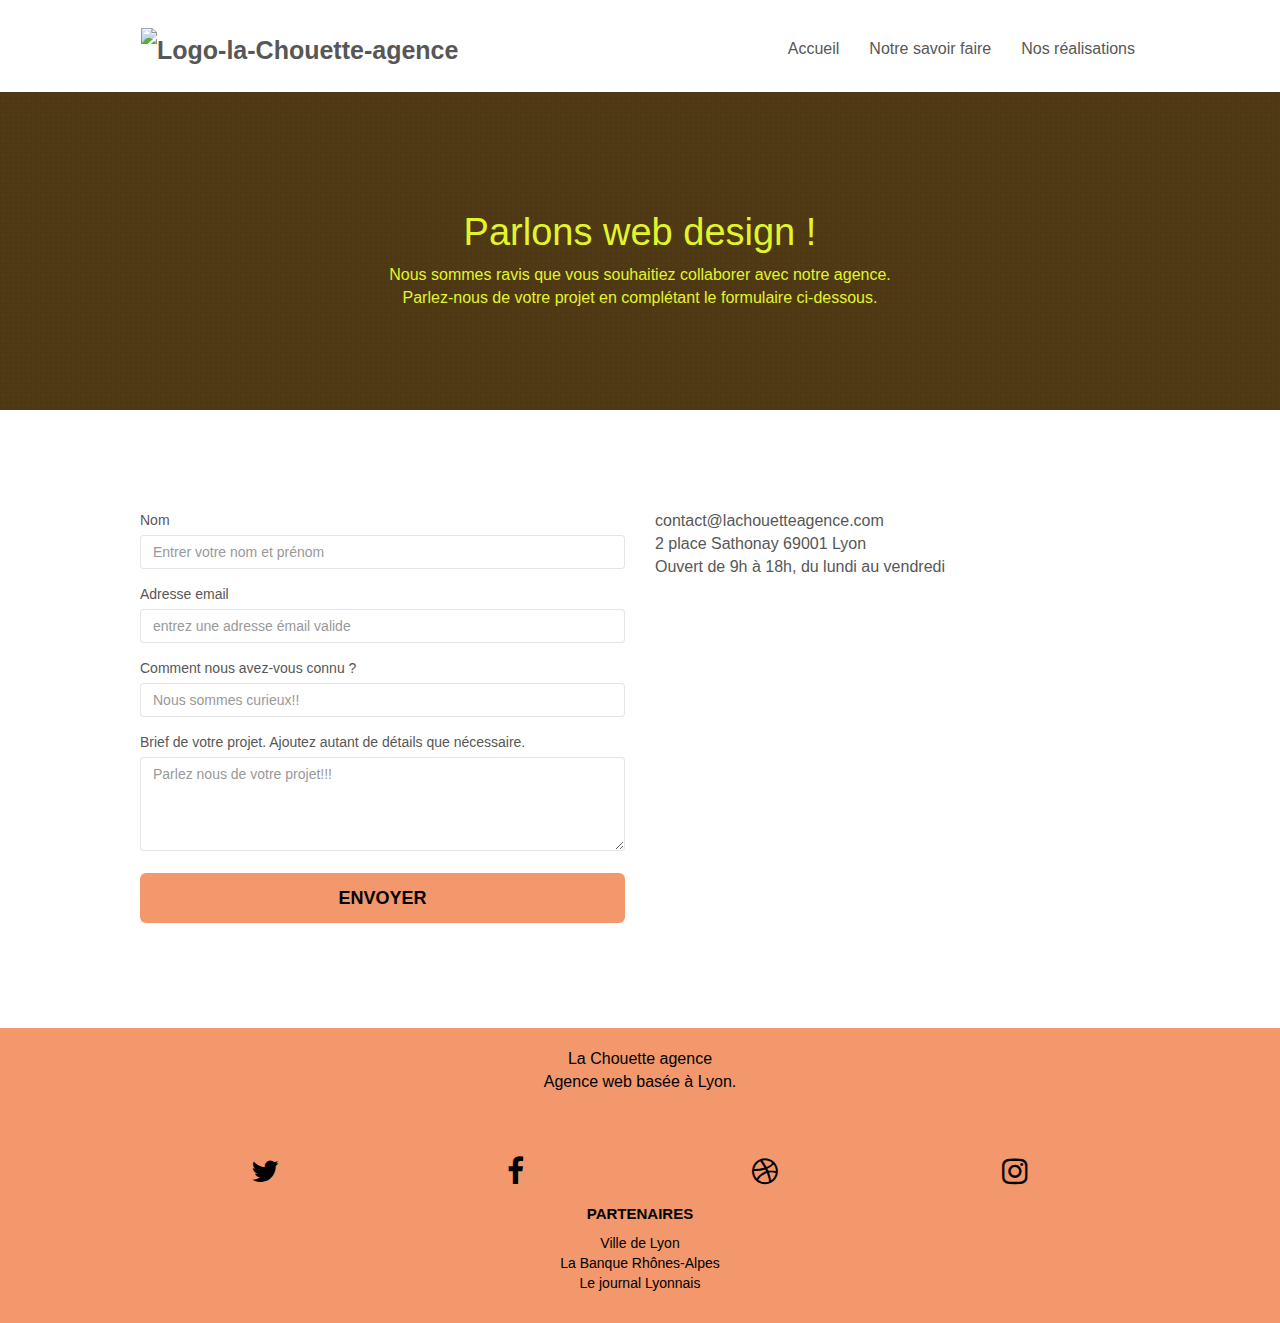
==== contact.html @ 1e33a8bc "change page2.html for contact.html" ====
<!doctype html>
<html lang="fr">
<head>
	<meta charset="utf-8">
	<!-- annulation meta keywords -->
	<!-- remplissage content -->
    <meta name="description" content="Page de contact de La Chouette Agence, Entreprise de Web Design à Lyon">
    <meta name="viewport" content="width=device-width, initial-scale=1.0, viewport-fit=cover">
    <link rel="shortcut icon" type="image/png" href="favicon.jpg">
    <!-- correction des fichiers .min-->
	<link rel="stylesheet" type="text/css" href="./css/bootstrap.css">
	<link rel="stylesheet" type="text/css" href="style.css">
	<link rel="stylesheet" type="text/css" href="./css/font-awesome.css">
	<link rel="stylesheet" type="text/css" href="./css/et-line.css">
	
    
	<script src="./js/jquery-2.1.0.js"></script>
	<script src="./js/bootstrap.js"></script>
	<script src="./js/blocs.js"></script>
	<script src="./js/jqBootstrapValidation.js"></script>
	<script src="./js/formHandler.js"></script>
    <title>La Chouette agence | Contact</title>

    
<!-- Analytics -->
<meta name="google-site-verification" content="pD854r__73e2DpdvQHIrtHNEozl3LPVucB5YB1HM43Y" />
<!-- telling seach engine it's master page  -->
<link rel="canonical" href="https://chris-delarue.github.io/La-Chouette-agence/index.html" />
<!-- search engine indexed -->
<meta name="robots" content="index, follow">
<!-- Analytics END -->
    
</head>
<body>
<!-- Principal conteneur -->
<div class="page-container">
    
<!-- bloc-0 -->
<div class="bloc bgc-white l-bloc " id="bloc-0">
	<div class="container bloc-sm">
		<nav class="navbar row">
			<div class="navbar-header">
				<a class="navbar-brand" href="index.html"><img src="img/la-chouette-agence.webp" alt="Logo-la-Chouette-agence"/></a>
				<button id="nav-toggle" type="button" class="ui-navbar-toggle navbar-toggle" data-toggle="collapse" data-target=".navbar-1">
					<span class="sr-only">Toggle navigation</span><span class="icon-bar"></span><span class="icon-bar"></span><span class="icon-bar"></span>
				</button>
			</div>
			<div class="collapse navbar-collapse navbar-1 special-dropdown-nav">
				<ul class="site-navigation nav navbar-nav">
					<li>
						<a href="index.html" title="Accueil">Accueil</a>
					</li>
					<li>
						<a href="index.html#bloc-2-services" title="Notre savoir faire">Notre savoir faire</a>
					</li>
					<li>
						<a href="index.html#bloc-4-portfolio" itile="Nos réalisations">Nos réalisations</a>
					</li>
				</ul>
			</div>
		</nav>
	</div>
</div>
<!-- bloc-0 END -->

<!-- bloc-6 -->
<div class="bloc bg-dots-bg bg-repeat bgc-atomic-brown d-bloc bloc-bg-texture texture-paper" id="bloc-6">
	<div class="container bloc-lg">
		<div class="row">
			<div class="col-sm-12">
				<h1 class="text-center hero-bloc-text tc-yellow ">
					Parlons web design !
				</h1>
				<p class="text-center mg-lg tc-yellow tight-width-whitespace">
					Nous sommes ravis que vous souhaitiez collaborer avec notre agence.<br>
					Parlez-nous de votre projet en complétant le formulaire ci-dessous.
				</p>
			</div>
		</div>
	</div>
</div>
<!-- bloc-6 END -->

<!-- bloc-7 -->
<div class="bloc bgc-white l-bloc" id="bloc-7">
	<div class="container bloc-lg">
		<div class="row">
			<div class="col-sm-6">
				<form id="form_1" novalidate success-msg="Your message has been sent." fail-msg="Sorry it seems that our mail server is not responding, Sorry for the inconvenience!">
					<div class="form-group">
						<label for="name">
							Nom
						</label>
						<input id="name" type="text" placeholder="Entrer votre nom et prénom" class="form-control" required />
					</div>
					<div class="form-group">
						<label for="email">
							Adresse email
						</label>
						<input type="email" id="email" placeholder="entrez une adresse émail valide" class="form-control" required />
					</div>
					<div class="form-group">
						<label for="info">
							Comment nous avez-vous connu ?
						</label>
						<input id="info" class="form-control" type="text" placeholder="Nous sommes curieux!!" required  />
					</div>
					<div class="form-group">
						<label for="message">
							Brief de votre projet. Ajoutez autant de détails que nécessaire.
						</label>
						<textarea id="message"  placeholder="Parlez nous de votre projet!!!" class="form-control" rows="4" cols="50" required></textarea>
					</div> 
					<button class="bloc-button btn btn-lg btn-block cta-hero btn-atomic-tangerine" type="submit">
						Envoyer
					</button>
				</form>
			</div>
			<div class="col-sm-6">
				<p>
					contact@lachouetteagence.com<br>2 place Sathonay 69001 Lyon<br>Ouvert de 9h à 18h, du lundi au vendredi<br>
				</p>
			</div>
		</div>
	</div>
</div>
<!-- bloc-7 END -->

<!-- ScrollToTop Button -->
<a class="bloc-button btn btn-d scrollToTop" onclick="scrollToTarget('1')"><span class="fa fa-chevron-up"></span></a>
<!-- ScrollToTop Button END-->


<!-- Footer - bloc-8 -->
<div class="bloc bgc-atomic-tangerine d-bloc" id="bloc-8">
	<div class="container bloc-sm">
		<div class="row">
			<div class="col-sm-12">
				<p class="text-center black">
					La Chouette agence <br>Agence web basée à Lyon.
				</p>
				<div class="row row-no-gutters social">
					<div class="col-sm-3">
						<div class="text-center">
							<a class="social" href="https://twitter.com/" title="twitter" ><span class="fa fa-twitter icon-md text1"></span> <span class="hide-text">Twitter</span></a>
						</div>
					</div>
					<div class="col-sm-3">
						<div class="text-center">
							<a class="social" href="https://facebook.com" title="facebook" ><span class="fa fa-facebook icon-md text2"></span> <span class="hide-text">Facebook</span></a>
						</div>
					</div>
					<div class="col-sm-3">
						<div class="text-center">
							<a class="social" href="https://dribble.com/" title="dribble" ><span class="fa fa-dribbble icon-md text3"></span><span class="hide-text">Dribbble</span> </a>
						</div>
					</div>
					<div class="col-sm-3">
						<div class="text-center">
							<a class="social" href="https://www.instagram.com/" title="instagram" ><span class="fa fa-instagram icon-md text4"><span class="hide-text">Instagram</span></span></a>
						</div>
					</div>
				</div>	
				<div class="row">
					<div class="col-sm-4">
						<div class="partenaires">
							<h3>Partenaires
							</h3>
								<ul>
									<li><a href="#">Ville de Lyon</a></li>
									<li><a href="#">La Banque Rhônes-Alpes</a></li>
									<li><a href="#">Le journal Lyonnais</a></li>
								</ul>
						</div>				
					</div>
				</div>
			</div>
		</div>
	</div>
</div>
<!-- Footer - bloc-8 END -->

</div>
<!-- Principal conteneur END -->
    

</body>
</html>
---- style.css ----
body {
    margin: 0;
    padding: 0;
    background: #FFF;
    overflow-x: hidden;
    -webkit-font-smoothing: antialiased;
    -moz-osx-font-smoothing: grayscale;
}

a,
button {
    transition: all .3s ease-in-out;
    outline: none!important;
}

a:hover {
    text-decoration: none;
    cursor: pointer;
}

#page-loading-blocs-notifaction {
    position: fixed;
    top: 0;
    bottom: 0;
    width: 100%;
    z-index: 100000;
    background: #FFFFFF url("img/pageload-spinner.gif") no-repeat center center;
}

.bloc {
    width: 100%;
    clear: both;
    background: 50% 50% no-repeat;
    padding: 0 50px;
    -webkit-background-size: cover;
    -moz-background-size: cover;
    -o-background-size: cover;
    background-size: cover;
    position: relative;
}

.bloc .container {
    padding-left: 0;
    padding-right: 0;
}

.bloc-lg {
    padding: 100px 50px;
}

.bloc-md {
    padding: 50px;
}

.bloc-sm {
    padding: 20px 50px;
}

.bg-center,
.bg-l-edge,
.bg-r-edge,
.bg-t-edge,
.bg-b-edge,
.bg-tl-edge,
.bg-bl-edge,
.bg-tr-edge,
.bg-br-edge,
.bg-repeat {
    -webkit-background-size: auto!important;
    -moz-background-size: auto!important;
    -o-background-size: auto!important;
    background-size: auto!important;
}

.bg-repeat {
    background: repeat;
}

.bg-t-edge {
    background: top no-repeat;
}

.b-parallax {
    background-attachment: fixed;
}

.d-bloc {
    color: rgba(255, 255, 255, .7);
}

.d-bloc button:hover {
    color: rgba(255, 255, 255, .9);
}

.d-bloc .icon-round,
.d-bloc .icon-square,
.d-bloc .icon-rounded,
.d-bloc .icon-semi-rounded-a,
.d-bloc .icon-semi-rounded-b {
    border-color: rgba(255, 255, 255, .9);
}

.d-bloc .divider-h span {
    border-color: rgba(255, 255, 255, .2);
}

.d-bloc .a-btn,
.d-bloc .navbar a,
.d-bloc .navbar-brand,
.d-bloc a .icon-sm,
.d-bloc a .icon-md,
.d-bloc a .icon-lg,
.d-bloc a .icon-xl,
.d-bloc h1 a,
.d-bloc h2 a,
.d-bloc h3 a,
.d-bloc h4 a,
.d-bloc h5 a,
.d-bloc h6 a,
.d-bloc p a {
    color: rgba(255, 255, 255, .6);
}

.d-bloc .a-btn:hover,
.d-bloc .navbar a:hover,
.d-bloc .navbar-brand:hover,
.d-bloc a:hover .icon-sm,
.d-bloc a:hover .icon-md,
.d-bloc a:hover .icon-lg,
.d-bloc a:hover .icon-xl,
.d-bloc h1 a:hover,
.d-bloc h2 a:hover,
.d-bloc h3 a:hover,
.d-bloc h4 a:hover,
.d-bloc h5 a:hover,
.d-bloc h6 a:hover,
.d-bloc p a:hover {
    color: rgba(255, 255, 255, 1);
}

.d-bloc .navbar-toggle .icon-bar {
    background: rgba(255, 255, 255, 1);
}

.d-bloc .btn-wire,
.d-bloc .btn-wire:hover {
    color: rgba(255, 255, 255, 1);
    border-color: rgba(255, 255, 255, 1);
}

.d-bloc .panel {
    color: rgba(0, 0, 0, .5);
}

.d-bloc .panel button:hover {
    color: rgba(0, 0, 0, .7);
}

.d-bloc .panel icon {
    border-color: rgba(0, 0, 0, .7);
}

.d-bloc .panel .divider-h span {
    border-color: rgba(0, 0, 0, .1);
}

.d-bloc .panel .a-btn {
    color: rgba(0, 0, 0, .6);
}

.d-bloc .panel .a-btn:hover {
    color: rgba(0, 0, 0, 1);
}

.d-bloc .panel .btn-wire,
.d-bloc .panel .btn-wire:hover {
    color: rgba(0, 0, 0, .7);
    border-color: rgba(0, 0, 0, .3);
}

.d-bloc .panel,
.l-bloc {
    color: rgba(0, 0, 0, .5);
}

.d-bloc .panel button:hover,
.l-bloc button:hover {
    color: rgba(0, 0, 0, .7);
}

.l-bloc .icon-round,
.l-bloc .icon-square,
.l-bloc .icon-rounded,
.l-bloc .icon-semi-rounded-a,
.l-bloc .icon-semi-rounded-b {
    border-color: rgba(0, 0, 0, .7);
}

.d-bloc .panel .divider-h span,
.l-bloc .divider-h span {
    border-color: rgba(0, 0, 0, .1);
}

.d-bloc .panel .a-btn,
.l-bloc .a-btn,
.l-bloc .navbar a,
.l-bloc .navbar-brand,
.l-bloc a .icon-sm,
.l-bloc a .icon-md,
.l-bloc a .icon-lg,
.l-bloc a .icon-xl,
.l-bloc h1 a,
.l-bloc h2 a,
.l-bloc h3 a,
.l-bloc h4 a,
.l-bloc h5 a,
.l-bloc h6 a,
.l-bloc p a {
    color: rgba(0, 0, 0, .6);
}

.d-bloc .panel .a-btn:hover,
.l-bloc .a-btn:hover,
.l-bloc .navbar a:hover,
.l-bloc .navbar-brand:hover,
.l-bloc a:hover .icon-sm,
.l-bloc a:hover .icon-md,
.l-bloc a:hover .icon-lg,
.l-bloc a:hover .icon-xl,
.l-bloc h1 a:hover,
.l-bloc h2 a:hover,
.l-bloc h3 a:hover,
.l-bloc h4 a:hover,
.l-bloc h5 a:hover,
.l-bloc h6 a:hover,
.l-bloc p a:hover {
    color: rgba(0, 0, 0, 1);
}

.l-bloc .navbar-toggle .icon-bar {
    color:rgba(0, 0, 0, 0.6);
}

.d-bloc .panel .btn-wire,
.d-bloc .panel .btn-wire:hover,
.l-bloc .btn-wire,
.l-bloc .btn-wire:hover {
    color: rgba(0, 0, 0, .7);
    border-color: rgba(0, 0, 0, .3);
}

.voffset {
    margin-top: 10px;
}

.voffset-lg {
    margin-top: 80px;
}
.image-resize-mode{
    width:100px;
}
.row-no-gutters {
    margin-right: 0;
    margin-left: 0;
}

.row.row-no-gutters > [class^="col-"],
.row.row-no-gutters > [class*=" col-"] {
    padding-right: 0;
    padding-left: 0;
}

#bloc-1-hero h1 {
    font-size: 32px;
    text-align: center;
    background-color: #503915;
    padding: 20px 0 20px 0;
    
}

.navbar {
    margin-bottom: 0;
    z-index: 1;
}

.navbar-brand {
    height: auto;
    padding: 3px 15px;
    font-size: 25px;
    font-weight: normal;
    font-weight: 600;
    line-height: 44px;
}

.navbar-brand img {
    max-height: 40px;
    margin: 0 5px 0 0;
    display: inline;
}

.navbar-brand img[src$=svg] {
    min-width: 100px;
}

.nav-center .navbar-brand img {
    margin: 0;
    
}
.navbar .nav {
    padding-top: 2px;
    margin-right: -16px;
    float: right;
    z-index: 1;
}

.nav > li {
    float: left;
    margin-top: 4px;
    font-size: 16px;
}

.navbar-nav .open .dropdown-menu > li > a {
    text-align: inherit;
}

.nav > li a:hover,
.nav > li a:focus {
    background: transparent;
}

.navbar-toggle {
    margin: 10px 10px 0 0;
    border: 0px;
}

.navbar-toggle:hover {
    background: transparent!important;
}

.navbar-toggle .icon-bar {
    background-color: rgba(0, 0, 0, .5);
    width: 26px;
}

.nav-invert .navbar .nav {
    float: left;
}

.nav-invert .navbar-header,
.nav-invert .navbar-brand {
    float: right;
    position: relative;
    z-index: 2;
}
/* rajout css*/

.col-sm-3{
    display:inline-block;
}

.social{
    display: flex;
    flex-flow: row;
    justify-content: space-evenly;
    margin-top:5%;
}

.col-sm-4{
    width: 100%;
}
.icon-md{
    color:#000000 !important;
}
.hide-text{
    display: none;
}

.icon-md.text1:hover::before{
    cursor: pointer;
    content:"Twitter";
    font-size:30px;
}
.icon-md.text2:hover::before{
    cursor:pointer;
    content:"Facebook";
    font-size:30px;
}
.icon-md.text3:hover::before{
    cursor:pointer;
    content:"Dribbble";
    font-size:30px;
}
.icon-md.text4:hover::before{
    cursor:pointer;
    content:"Instagram";
    font-size:30px;
}

.partenaires{
    display:flex;
    flex-flow: column wrap;
    margin:auto;
    padding:0;
    width: 100%;
}
.partenaires > ul {
    list-style: none;
    display: block;
    width:100%;
    text-align: center;
    margin-left:0;
    padding:0;
    
}

.partenaires > h3{
    text-align: center;
    max-width:100%;
    color: black !important;
}
.partenaires  a{
    color: black !important;
}

 /* end rajout css*/

@media (min-width: 768px) {
    .site-navigation {
        position: absolute;
        top: 50%;
        right: 20px;
        transform: translate(0, -50%);
        -webkit-transform: translateY(-50%);
    }
    .nav > li .dropdown-menu a,
    .nav > li .dropdown-menu a:hover {
        color: #484848;
    }
    .nav-invert .site-navigation {
        left: 0;
        right: 0;
    }
    .nav-center {
        text-align: center;
    }
    .nav-center .navbar-header {
        width: 100%;
    }
    .nav-center .navbar-header,
    .nav-center .navbar-brand,
    .nav-center .nav > li {
        float: none;
        display: inline-block;
    }
    .nav-center .site-navigation {
        position: relative;
        width: 100%;
        right: 0;
        margin-right: 0px;
        margin-top: 20px;
    }
    .nav-center.mini-nav .navbar-toggle {
        float: none;
        margin: 10px auto 0;
    }
}

.nav > li > .dropdown a {
    background: none!important;
    display: block;
    padding: 14px 15px;
}

nav .caret {
    margin: 0 5px;
}

.dropdown-menu .dropdown-menu {
    top: -8px;
    left: 100%;
}

.dropdown-menu .dropmenu-flow-right {
    top: 100%;
    left: 0;
    margin-left: -1px;
    border-top-left-radius: 0;
    border-top-right-radius: 0;
}

.dropdown-menu .dropdown span {
    border: 4px solid black;
    border-top-color: transparent;
    border-right-color: transparent;
    border-bottom-color: transparent;
    margin: 6px -5px 0 0!important;
    float: right;
}

.mg-md h2{
    margin-top: 10px;
    margin-bottom: 20px;
    background-color: #503915;
}


.mg-lg {
    margin-top: 10px;
    margin-bottom: 40px;
}

.btn {
    margin: 0 5px 5px 0;
}

.btn.pull-right {
    margin: 0 0 5px 5px;
}

.btn-d,
.btn-d:hover,
.btn-d:focus {
    color: #FFF;
    background: rgba(0, 0, 0, .3);
}

button {
    outline: none!important;
}

.btn-rd {
    border-radius: 40px;
}

.btn-clean {
    border: 1px solid rgba(0, 0, 0, .08);
    border-bottom-color: rgba(0, 0, 0, .1);
    text-shadow: 0 1px 0 rgba(0, 0, 1, .1);
    box-shadow: 0 1px 3px rgba(0, 0, 1, .25), inset 0 1px 0 0 rgba(255, 255, 255, .15);
}

.icon-md {
    font-size: 30px!important;
}

.icon-lg {
    font-size: 60px!important;
}

.sm-shadow {
    text-shadow: 0 1px 2px rgba(0, 0, 0, .3);
}

.panel-sq,
.panel-sq .panel-heading,
.panel-sq .panel-footer {
    border-radius: 0;
}

.panel-rd {
    border-radius: 30px;
}

.panel-rd .panel-heading {
    border-radius: 29px 29px 0 0;
}

.panel-rd .panel-footer {
    border-radius: 0 0 29px 29px;
}

.form-control {
    border-color: rgba(0, 0, 0, .1);
    box-shadow: none;
}

.scrollToTop {
    width: 40px;
    height: 40px;
    position: fixed;
    bottom: 20px;
    right: 20px;
    opacity: 0;
    z-index: 500;
    transition: all .3s ease-in-out;
}

.scrollToTop span {
    margin-top: 6px;
}

.showScrollTop {
    font-size: 14px;
    opacity: 1;
}

a[data-lightbox] {
    position: relative;
    display: block;
    text-align: center;
    width:300px;
    margin:auto;
}

a[data-lightbox]:hover::before {
    content: "+";
    font-family: "HelveticaNeue-Light", "Helvetica Neue Light", "Helvetica Neue", Helvetica, Arial;
    font-size: 32px;
    width: 50px;
    height: 50px;
    margin-left: -25px;
    border-radius: 50%;
    background: rgba(0, 0, 0, .6);
    color: #FFF;
    font-weight: 100;
    z-index: 1;
    position: absolute;
    top: 50%;
    transform: translateY(-50%);
    -webkit-transform: translateY(-50%);
}

a[data-lightbox]:hover img {
    opacity: .06;
    -webkit-animation-fill-mode: none;
    animation-fill-mode: none;
}

#lightbox-modal {
    display: flex;
    align-items: center;
}

#lightbox-modal .modal-dialog {
    width: 90%;
    max-width: 900px;
    margin: 0 auto 0;
}

#lightbox-modal .modal-dialog img {
    max-height: 90vh;
    margin: 0 auto;
}

.lightbox-caption {
    padding: 20px;
    color: #FFF;
    background: rgba(0, 0, 0, .5);
    position: absolute;
    left: 15px;
    right: 15px;
    bottom: 5px;
}

.close-lightbox {
    color: #FFF;
    font-size: 30px;
    position: absolute;
    top: 20px;
    right: 20px;
    z-index: 20;
    background: rgba(0, 0, 0, .5);
    border: none;
    line-height: 30px;
    padding: 0 9px 5px;
    opacity: 0.3;
}

.close-lightbox:hover,
.next-lightbox:hover,
.prev-lightbox:hover {
    opacity: 1.0;
    color: #FFF;
}

.next-lightbox,
.prev-lightbox {
    font-size: 20px;
    color: rgba(255, 255, 255, .9);
    background: rgba(0, 0, 0, .5);
    transition: all .2s ease-in-out;
    position: absolute;
    top: 45%;
    z-index: 1;
    opacity: 0.4;
}

.next-lightbox {
    padding: 6px 8px 1px 13px;
    right: 25px;
}

.prev-lightbox {
    padding: 6px 13px 1px 10px;
    left: 25px;
}

.snapshot-lb .modal-body {
    padding-bottom: 45px;
}

.snapshot-lb .lightbox-caption {
    padding: 0;
    color: rgba(0, 0, 0, .5);
    background: none;
}

h1,
h2,
h3,
h4,
h5,
h6,
p,
label,
.btn,
a {
    font-family: "helvetica";
    font-weight: 400;
    color: #575757!important;
}

.container {
    max-width: 1000px;
}

.hero-bloc-text {
    font-size: 38px;
}

.hero-bloc-text-sub {
    font-size: 36px;
}

.statement-bloc-text {
    line-height: 26px;
    font-style: italic;
    font-size: 20px;
    text-align: center;
    font-weight: lighter;
    max-width: 520px;
    margin: auto auto auto auto;
}

p {
    font-size: 16px;
}
/* space between photos*/

.tight-width-whitespace {
    max-width: 650px;
    margin: auto auto auto auto;
}
/* end*/

.h1 {
    font-size: 20px;
    font-family: "Open Sans";
}

.cta-hero {
    margin-top: 22px;
    color : #FFFFFF!important;
    text-transform: uppercase;
    padding: 12px 28px 12px 28px;
    font-size: 18px;
    font-weight: 700;
}

h2 {
    font-size: 22px;
    line-height: 1.4em;
}

h3 {
    font-size: 15px;
    text-transform: uppercase;
    font-weight: 700;
    color: #333333!important;
}

.med-width-whitespace {
    max-width: 800px;
    margin: auto auto auto auto;
    box-shadow: 0px 0px 0px #000000;
}

h1 {
    color: #333333!important;
}

h4 {
    color: #333333!important;
}

.icons {
    margin-bottom: 14px;
    margin-top: 24px;
}

.black {
    color: black!important;
}

.portfolio-thumb {
    margin-bottom: 24px;
}

.portfolio-row {
    margin-bottom: 44px;
    margin-top: 50px;
}

.avatar {
    box-shadow: 0px 4px 9px rgba(0, 0, 0, 0.3);
}
/* changement de couleur WCAG 2 AA COMPLIANT */

.black-background {
    background-color:#503915;
    padding: 40px 40px 40px 40px;
    opacity:0.8;
    width: fit-content;
    margin:auto;
    font-size:20px;
}
.bgc-atomic-brown{
    background-color:#503915;
}
/* end*/

.bold-link {
    font-weight: 900;
    text-decoration: underline!important;
}

.bgc-white {
    background-color: #FFFFFF;
}

.bgc-dark-slate-blue {
    background-color: #364577;
}

.bgc-atomic-tangerine {
    background-color:#F3976C;
}

.tc-yellow {
    color: #e1f52b!important;
}

.btn-atomic-tangerine {
    background: #F3976C;
    color: black!important;
}

.btn-atomic-tangerine:hover {
    background: #c27956!important;
    color: black!important;
}

.ltc-white {
    color: #e1f52b!important;
}

.ltc-white:hover {
    color: #e1f52b!important;
}

.ltc-atomic-tangerine {
    color: #F3976C!important;
}

.ltc-atomic-tangerine:hover {
    color: #c27956!important;
}

.icon-dark-slate-blue {
    color: #364577!important;
    border-color: #364577!important;
}

.bg-dots-bg {
    background-image: url("img/dots-bg.png");
}

.bg-lines-h2-bg {
    background-image: url("img/lines-h2-bg.webp");
}

.bg-banniere {
    background-image: url("img/la-chouette-agence-banniere.webp");
}

.bg-presentation {
    background-image: url("img/image-de-presentation.webp");
}


@media (max-width: 1024px) {
    .bloc {
        padding-left: 20px;
        padding-right: 20px;
    }
    .bloc.full-width-bloc,
    .bloc-tile-2.full-width-bloc .container,
    .bloc-tile-3.full-width-bloc .container,
    .bloc-tile-4.full-width-bloc .container {
        padding-left: 0;
        padding-right: 0;
    }
}

@media (max-width: 992px) and (min-width: 768px) {
    .navbar .nav {
        max-width: 80%
    }
    .nav-center.navbar .nav {
        max-width: 100%
    }
}

@media only screen and (min-width: 768px) and (max-width: 1024px) and (orientation: landscape) {
    .b-parallax {
        background-attachment: scroll;
    }
}

@media only screen and (min-width: 1024px) and (max-width: 1366px) and (-webkit-min-device-pixel-ratio: 1.5) {
    .b-parallax {
        background-attachment: scroll;
    }
}

@media (max-width: 991px) {
    .container {
        width: 100%;
    }
    .b-parallax {
        background-attachment: scroll;
    }
    .page-container,
    #hero-bloc {
        overflow-x: hidden;
        position: relative;
    }
    .bloc {
        padding-left: constant(safe-area-inset-left);
        padding-right: constant(safe-area-inset-right);
    }
    .bloc-group,
    .bloc-group .bloc {
        display: block;
        width: 100%;
    }
    .bloc-fill-screen .fill-bloc-top-edge,
    .bloc-fill-screen .fill-bloc-bottom-edge {
        padding: 0 20px;
        padding-left: constant(safe-area-inset-left);
        padding-right: constant(safe-area-inset-right);
    }
}

@media (max-width: 767px) {
    .page-container {
        overflow-x: hidden;
        position: relative;
    }
    h1,
    h2,
    h3,
    h4,
    h5,
    h6,
    p,
    #disqus_thread {
        padding-left: 10px!important;
        padding-right: 10px!important;
    }
    .b-parallax {
        background-attachment: scroll;
    }
    .navbar .nav {
        padding-top: 0;
        border-top: 1px solid rgba(0, 0, 0, .2);
        float: none!important;
    }
    .navbar.row {
        margin-left: 0;
        margin-right: 0;
    }
    .site-navigation {
        position: inherit;
        transform: none;
        -webkit-transform: none;
        -ms-transform: none;
    }
    .nav > li {
        margin-top: 0;
        border-bottom: 1px solid rgba(0, 0, 0, .1);
        background: rgba(0, 0, 0, .05);
        text-align: left;
        padding-left: 15px;
        width: 100%;
    }
    .nav > li:hover {
        background: rgba(0, 0, 0, .08);
    }
    .dropdown .dropdown a .caret {
        float: none;
        margin: 5px 0 0 10px!important;
        border: 4px solid black;
        border-bottom-color: transparent;
        border-right-color: transparent;
        border-left-color: transparent;
    }
    #hero-bloc .navbar .nav {
        background: rgba(0, 0, 0, .8);
    }
    #hero-bloc .navbar .nav a {
        color: rgba(255, 255, 255, .6);
    }
    .hero {
        padding: 50px 0;
    }
    .hero-nav {
        left: -1px;
        right: -1px;
    }
    .navbar-collapse {
        padding: 0;
        overflow-x: hidden;
        -webkit-box-shadow: none;
        box-shadow: none;
    }
    .navbar-brand img {
        max-height: 40px;
        width: auto;
    }
    .nav-invert .navbar-header {
        float: none;
        width: 100%;
    }
    .nav-invert .navbar-toggle {
        float: left;
        margin-left: 10px;
    }
    .bloc {
        padding-left: 0;
        padding-right: 0;
    }
    .bloc-xxl,
    .bloc-xl,
    .bloc-lg {
        padding: 40px 0;
    }
    .bloc-sm,
    .bloc-md {
        padding-left: 0;
        padding-right: 0;
    }
    .bloc-tile-2 .container,
    .bloc-tile-3 .container,
    .bloc-tile-4 .container,
    .bloc-fill-screen .fill-bloc-top-edge,
    .bloc-fill-screen .fill-bloc-bottom-edge {
        padding-left: 0;
        padding-right: 0;
    }
    .a-block {
        padding: 0 10px;
    }
    .btn-dwn {
        display: none;
    }
    .voffset {
        margin-top: 5px;
    }
    .voffset-md {
        margin-top: 20px;
    }
    .voffset-lg {
        margin-top: 30px;
    }
    form {
        padding: 5px;
    }
    .close-lightbox {
        display: inline-block;
    }
    .blocsapp-device-iphone5 {
        background-size: 216px 425px;
        padding-top: 60px;
        width: 216px;
        height: 425px;
    }
    .blocsapp-device-iphone5 img {
        width: 180px;
        height: 320px;
    }
}

@media (max-width: 400px) {
    .bloc {
        padding-left: 0;
        padding-right: 0;
    }
}

@media (max-width: 767px) {
    .bloc-mob-center-text {
        text-align: center;
    }
}
---- css/et-line.css ----
@font-face {
    font-family: et-line;
    src: url(../fonts/et-line.eot);
    src: url(../fonts/et-line.eot?#iefix) format('embedded-opentype'), url(../fonts/et-line.woff) format('woff'), url(../fonts/et-line.ttf) format('truetype'), url(../fonts/et-line.svg#et-line) format('svg');
    font-weight: 400;
    font-style: normal
}

.et-icon-adjustments,
.et-icon-alarmclock,
.et-icon-anchor,
.et-icon-aperture,
.et-icon-attachment,
.et-icon-bargraph,
.et-icon-basket,
.et-icon-beaker,
.et-icon-bike,
.et-icon-book-open,
.et-icon-briefcase,
.et-icon-browser,
.et-icon-calendar,
.et-icon-camera,
.et-icon-caution,
.et-icon-chat,
.et-icon-circle-compass,
.et-icon-clipboard,
.et-icon-clock,
.et-icon-cloud,
.et-icon-compass,
.et-icon-desktop,
.et-icon-dial,
.et-icon-document,
.et-icon-documents,
.et-icon-download,
.et-icon-dribbble,
.et-icon-edit,
.et-icon-envelope,
.et-icon-expand,
.et-icon-facebook,
.et-icon-flag,
.et-icon-focus,
.et-icon-gears,
.et-icon-genius,
.et-icon-gift,
.et-icon-global,
.et-icon-globe,
.et-icon-googleplus,
.et-icon-grid,
.et-icon-happy,
.et-icon-hazardous,
.et-icon-heart,
.et-icon-hotairballoon,
.et-icon-hourglass,
.et-icon-key,
.et-icon-laptop,
.et-icon-layers,
.et-icon-lifesaver,
.et-icon-lightbulb,
.et-icon-linegraph,
.et-icon-linkedin,
.et-icon-lock,
.et-icon-magnifying-glass,
.et-icon-map,
.et-icon-map-pin,
.et-icon-megaphone,
.et-icon-mic,
.et-icon-mobile,
.et-icon-newspaper,
.et-icon-notebook,
.et-icon-paintbrush,
.et-icon-paperclip,
.et-icon-pencil,
.et-icon-phone,
.et-icon-picture,
.et-icon-pictures,
.et-icon-piechart,
.et-icon-presentation,
.et-icon-pricetags,
.et-icon-printer,
.et-icon-profile-female,
.et-icon-profile-male,
.et-icon-puzzle,
.et-icon-quote,
.et-icon-recycle,
.et-icon-refresh,
.et-icon-ribbon,
.et-icon-rss,
.et-icon-sad,
.et-icon-scissors,
.et-icon-scope,
.et-icon-search,
.et-icon-shield,
.et-icon-speedometer,
.et-icon-strategy,
.et-icon-streetsign,
.et-icon-tablet,
.et-icon-target,
.et-icon-telescope,
.et-icon-toolbox,
.et-icon-tools,
.et-icon-tools-2,
.et-icon-trophy,
.et-icon-tumblr,
.et-icon-twitter,
.et-icon-upload,
.et-icon-video,
.et-icon-wallet,
.et-icon-wine {
    font-family: et-line;
    speak: none;
    font-style: normal;
    font-weight: 400;
    font-variant: normal;
    text-transform: none;
    line-height: 1;
    -webkit-font-smoothing: antialiased;
    -moz-osx-font-smoothing: grayscale;
    display: inline-block
}

.et-icon-mobile:before {
    content: "\e000"
}

.et-icon-laptop:before {
    content: "\e001"
}

.et-icon-desktop:before {
    content: "\e002"
}

.et-icon-tablet:before {
    content: "\e003"
}

.et-icon-phone:before {
    content: "\e004"
}

.et-icon-document:before {
    content: "\e005"
}

.et-icon-documents:before {
    content: "\e006"
}

.et-icon-search:before {
    content: "\e007"
}

.et-icon-clipboard:before {
    content: "\e008"
}

.et-icon-newspaper:before {
    content: "\e009"
}

.et-icon-notebook:before {
    content: "\e00a"
}

.et-icon-book-open:before {
    content: "\e00b"
}

.et-icon-browser:before {
    content: "\e00c"
}

.et-icon-calendar:before {
    content: "\e00d"
}

.et-icon-presentation:before {
    content: "\e00e"
}

.et-icon-picture:before {
    content: "\e00f"
}

.et-icon-pictures:before {
    content: "\e010"
}

.et-icon-video:before {
    content: "\e011"
}

.et-icon-camera:before {
    content: "\e012"
}

.et-icon-printer:before {
    content: "\e013"
}

.et-icon-toolbox:before {
    content: "\e014"
}

.et-icon-briefcase:before {
    content: "\e015"
}

.et-icon-wallet:before {
    content: "\e016"
}

.et-icon-gift:before {
    content: "\e017"
}

.et-icon-bargraph:before {
    content: "\e018"
}

.et-icon-grid:before {
    content: "\e019"
}

.et-icon-expand:before {
    content: "\e01a"
}

.et-icon-focus:before {
    content: "\e01b"
}

.et-icon-edit:before {
    content: "\e01c"
}

.et-icon-adjustments:before {
    content: "\e01d"
}

.et-icon-ribbon:before {
    content: "\e01e"
}

.et-icon-hourglass:before {
    content: "\e01f"
}

.et-icon-lock:before {
    content: "\e020"
}

.et-icon-megaphone:before {
    content: "\e021"
}

.et-icon-shield:before {
    content: "\e022"
}

.et-icon-trophy:before {
    content: "\e023"
}

.et-icon-flag:before {
    content: "\e024"
}

.et-icon-map:before {
    content: "\e025"
}

.et-icon-puzzle:before {
    content: "\e026"
}

.et-icon-basket:before {
    content: "\e027"
}

.et-icon-envelope:before {
    content: "\e028"
}

.et-icon-streetsign:before {
    content: "\e029"
}

.et-icon-telescope:before {
    content: "\e02a"
}

.et-icon-gears:before {
    content: "\e02b"
}

.et-icon-key:before {
    content: "\e02c"
}

.et-icon-paperclip:before {
    content: "\e02d"
}

.et-icon-attachment:before {
    content: "\e02e"
}

.et-icon-pricetags:before {
    content: "\e02f"
}

.et-icon-lightbulb:before {
    content: "\e030"
}

.et-icon-layers:before {
    content: "\e031"
}

.et-icon-pencil:before {
    content: "\e032"
}

.et-icon-tools:before {
    content: "\e033"
}

.et-icon-tools-2:before {
    content: "\e034"
}

.et-icon-scissors:before {
    content: "\e035"
}

.et-icon-paintbrush:before {
    content: "\e036"
}

.et-icon-magnifying-glass:before {
    content: "\e037"
}

.et-icon-circle-compass:before {
    content: "\e038"
}

.et-icon-linegraph:before {
    content: "\e039"
}

.et-icon-mic:before {
    content: "\e03a"
}

.et-icon-strategy:before {
    content: "\e03b"
}

.et-icon-beaker:before {
    content: "\e03c"
}

.et-icon-caution:before {
    content: "\e03d"
}

.et-icon-recycle:before {
    content: "\e03e"
}

.et-icon-anchor:before {
    content: "\e03f"
}

.et-icon-profile-male:before {
    content: "\e040"
}

.et-icon-profile-female:before {
    content: "\e041"
}

.et-icon-bike:before {
    content: "\e042"
}

.et-icon-wine:before {
    content: "\e043"
}

.et-icon-hotairballoon:before {
    content: "\e044"
}

.et-icon-globe:before {
    content: "\e045"
}

.et-icon-genius:before {
    content: "\e046"
}

.et-icon-map-pin:before {
    content: "\e047"
}

.et-icon-dial:before {
    content: "\e048"
}

.et-icon-chat:before {
    content: "\e049"
}

.et-icon-heart:before {
    content: "\e04a"
}

.et-icon-cloud:before {
    content: "\e04b"
}

.et-icon-upload:before {
    content: "\e04c"
}

.et-icon-download:before {
    content: "\e04d"
}

.et-icon-target:before {
    content: "\e04e"
}

.et-icon-hazardous:before {
    content: "\e04f"
}

.et-icon-piechart:before {
    content: "\e050"
}

.et-icon-speedometer:before {
    content: "\e051"
}

.et-icon-global:before {
    content: "\e052"
}

.et-icon-compass:before {
    content: "\e053"
}

.et-icon-lifesaver:before {
    content: "\e054"
}

.et-icon-clock:before {
    content: "\e055"
}

.et-icon-aperture:before {
    content: "\e056"
}

.et-icon-quote:before {
    content: "\e057"
}

.et-icon-scope:before {
    content: "\e058"
}

.et-icon-alarmclock:before {
    content: "\e059"
}

.et-icon-refresh:before {
    content: "\e05a"
}

.et-icon-happy:before {
    content: "\e05b"
}

.et-icon-sad:before {
    content: "\e05c"
}

.et-icon-facebook:before {
    content: "\e05d"
}

.et-icon-twitter:before {
    content: "\e05e"
}

.et-icon-googleplus:before {
    content: "\e05f"
}

.et-icon-rss:before {
    content: "\e060"
}

.et-icon-tumblr:before {
    content: "\e061"
}

.et-icon-linkedin:before {
    content: "\e062"
}

.et-icon-dribbble:before {
    content: "\e063"
}
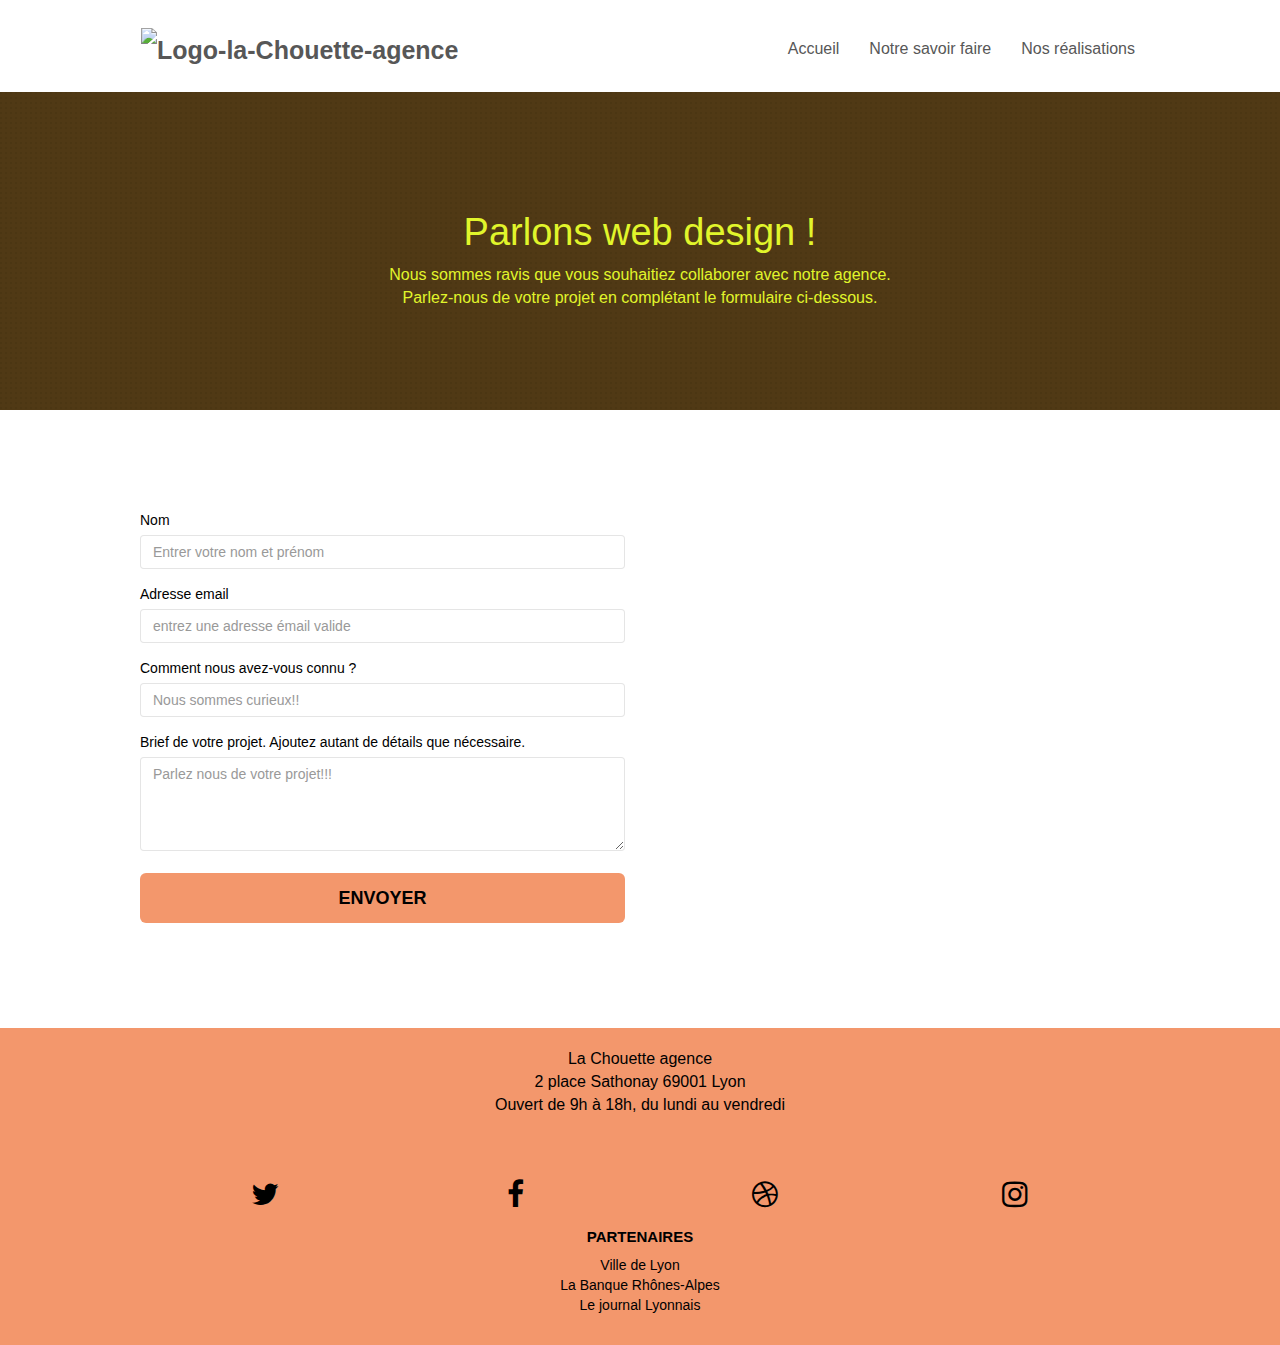
==== commit 1bb3d7c3: "Update contact.html" ====
--- a/contact.html
+++ b/contact.html
@@ -47,6 +47,7 @@
 			</div>
 			<div class="collapse navbar-collapse navbar-1 special-dropdown-nav">
 				<ul class="site-navigation nav navbar-nav">
+					<!-- change nav -->
 					<li>
 						<a href="index.html" title="Accueil">Accueil</a>
 					</li>
@@ -54,7 +55,7 @@
 						<a href="index.html#bloc-2-services" title="Notre savoir faire">Notre savoir faire</a>
 					</li>
 					<li>
-						<a href="index.html#bloc-4-portfolio" itile="Nos réalisations">Nos réalisations</a>
+						<a href="index.html#bloc-4-portfolio" title="Nos réalisations">Nos réalisations</a>
 					</li>
 				</ul>
 			</div>
@@ -68,6 +69,7 @@
 	<div class="container bloc-lg">
 		<div class="row">
 			<div class="col-sm-12">
+				<!-- change background -->
 				<h1 class="text-center hero-bloc-text tc-yellow ">
 					Parlons web design !
 				</h1>
@@ -87,26 +89,27 @@
 		<div class="row">
 			<div class="col-sm-6">
 				<form id="form_1" novalidate success-msg="Your message has been sent." fail-msg="Sorry it seems that our mail server is not responding, Sorry for the inconvenience!">
-					<div class="form-group">
-						<label for="name">
+					<div class="form-group ">
+						<!-- name label -->
+						<label for="name" class="black">
 							Nom
 						</label>
 						<input id="name" type="text" placeholder="Entrer votre nom et prénom" class="form-control" required />
 					</div>
 					<div class="form-group">
-						<label for="email">
+						<label for="email" class="black">
 							Adresse email
 						</label>
 						<input type="email" id="email" placeholder="entrez une adresse émail valide" class="form-control" required />
 					</div>
 					<div class="form-group">
-						<label for="info">
+						<label for="info" class="black">
 							Comment nous avez-vous connu ?
 						</label>
 						<input id="info" class="form-control" type="text" placeholder="Nous sommes curieux!!" required  />
 					</div>
 					<div class="form-group">
-						<label for="message">
+						<label for="message" class=black>
 							Brief de votre projet. Ajoutez autant de détails que nécessaire.
 						</label>
 						<textarea id="message"  placeholder="Parlez nous de votre projet!!!" class="form-control" rows="4" cols="50" required></textarea>
@@ -116,11 +119,7 @@
 					</button>
 				</form>
 			</div>
-			<div class="col-sm-6">
-				<p>
-					contact@lachouetteagence.com<br>2 place Sathonay 69001 Lyon<br>Ouvert de 9h à 18h, du lundi au vendredi<br>
-				</p>
-			</div>
+			
 		</div>
 	</div>
 </div>
@@ -136,8 +135,10 @@
 	<div class="container bloc-sm">
 		<div class="row">
 			<div class="col-sm-12">
+				<!--  change footer -->
 				<p class="text-center black">
-					La Chouette agence <br>Agence web basée à Lyon.
+					La Chouette agence <br>
+					2 place Sathonay 69001 Lyon<br>Ouvert de 9h à 18h, du lundi au vendredi
 				</p>
 				<div class="row row-no-gutters social">
 					<div class="col-sm-3">
